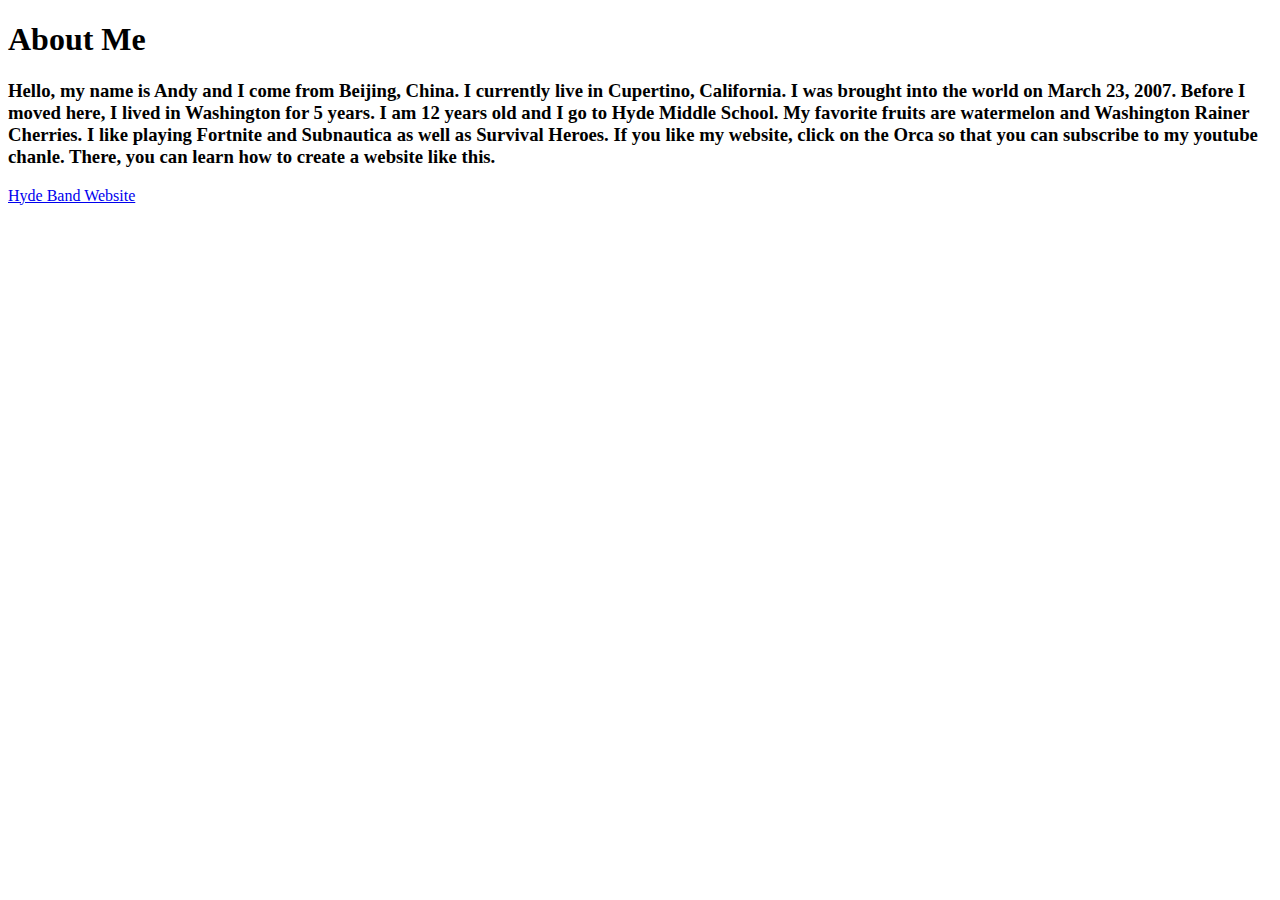
==== coolkid.html @ dd885a50 "Add files via upload" ====
<!doctype html>
<html>
	<head>

	</head>
		<link rel="stylesheet" href="main.css">
</nav>
	<body>
		<h1>About Me</h1>
		<h3>Hello, my name is Andy and I come from Beijing, China. I currently live in Cupertino, California. I was brought into the world on March 23, 2007. Before I moved here, I lived in Washington for 5 years. I am 12 years old and I go to Hyde Middle School. My favorite fruits are watermelon and Washington Rainer Cherries. I like playing Fortnite and Subnautica as well as Survival Heroes. If you like my website, click on the Orca so that you can subscribe to my youtube chanle. There, you can learn how to create a website like this.  </h3>
		<a href="https://www.google.com">Hyde Band Website<a/>
	</br>


	</body>

</html>
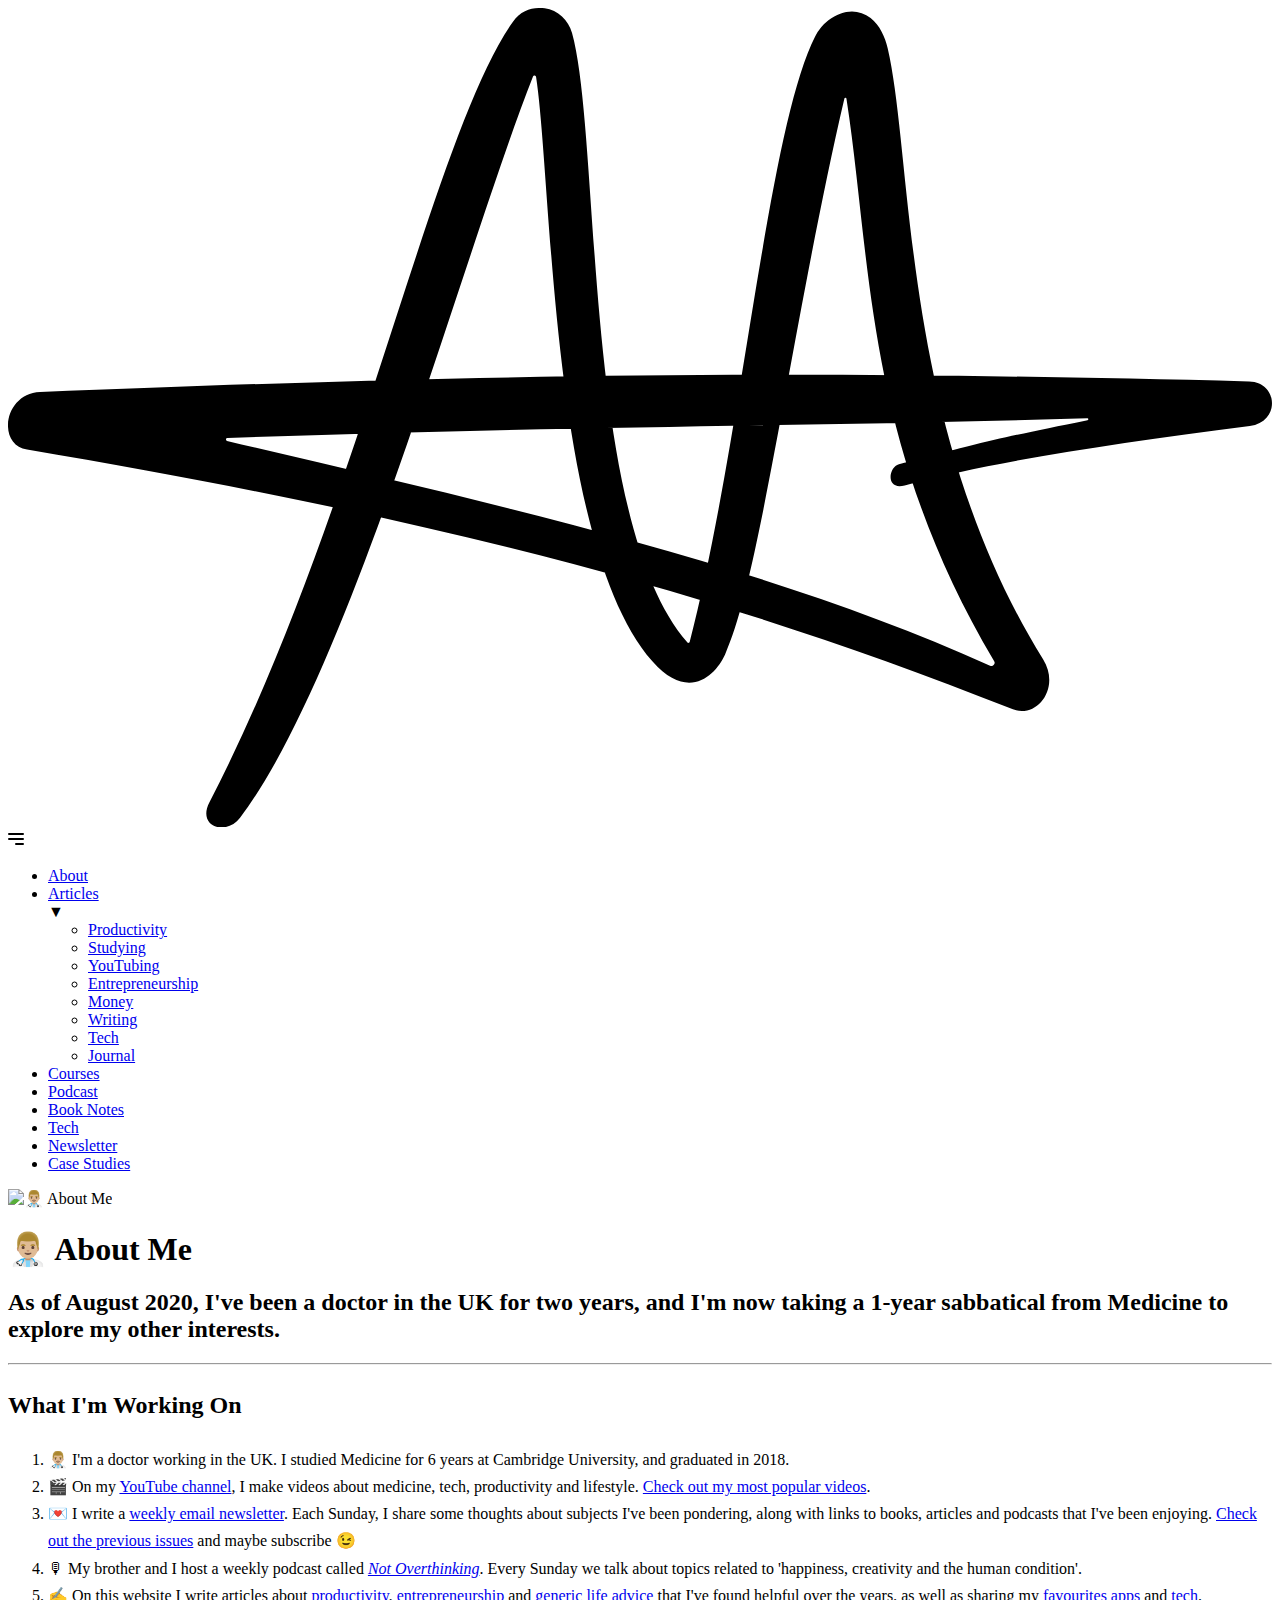
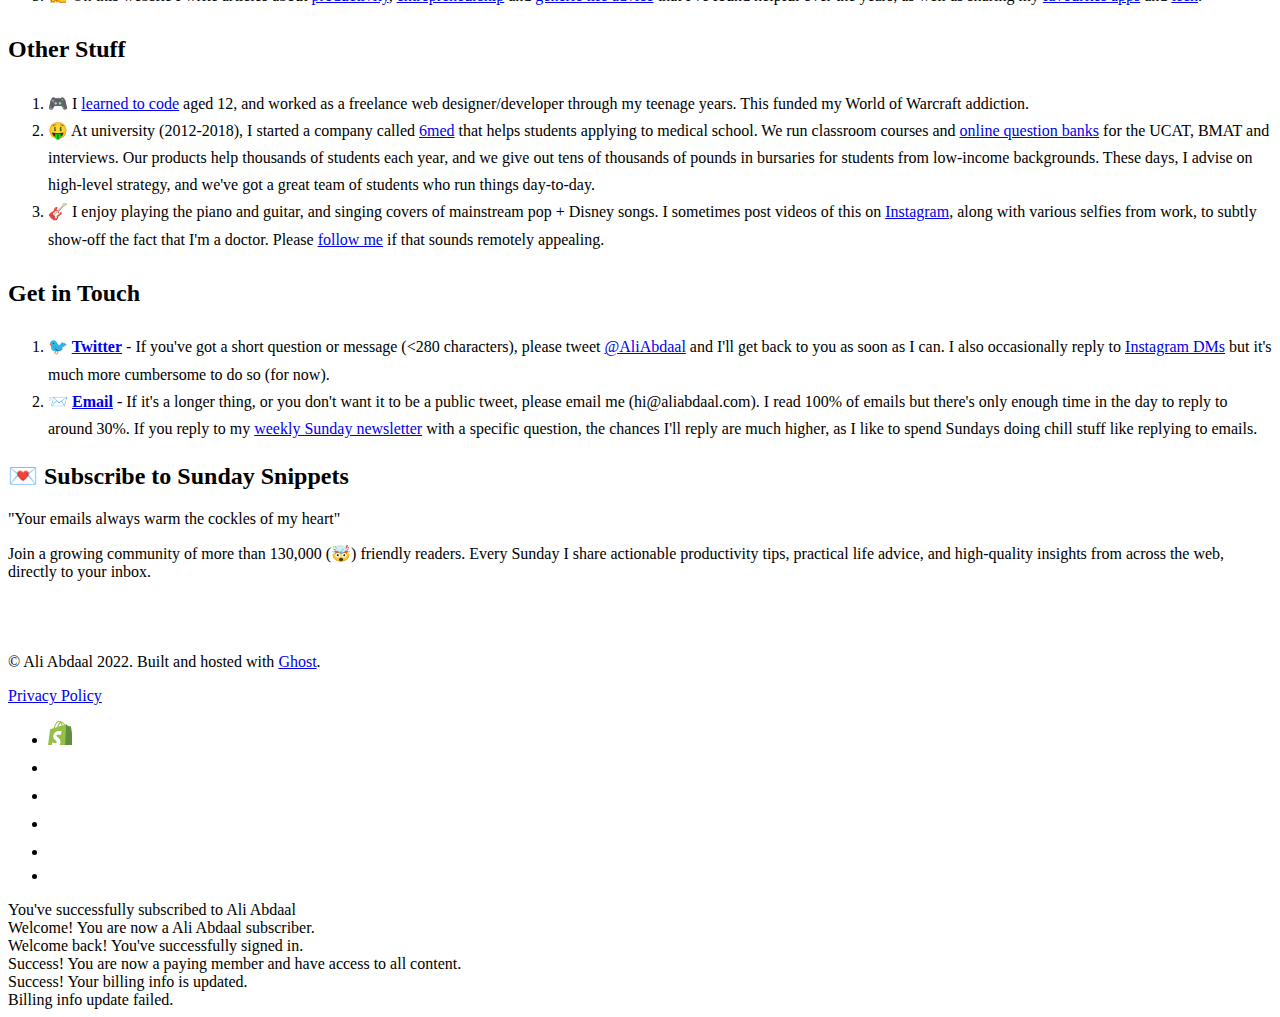
==== commit e498369a: "Update coolkid.html" ====
--- a/coolkid.html
+++ b/coolkid.html
@@ -1,17 +1,510 @@
-<!doctype html>
-<html>
-	<head>
-
-	</head>
-		<link rel="stylesheet" href="main.css">
-</nav>
-	<body>
-		<h1>About Me</h1>
-		<h3>Hello, my name is Andy and I come from Beijing, China. I currently live in Cupertino, California. I was brought into the world on March 23, 2007. Before I moved here, I lived in Washington for 5 years. I am 12 years old and I go to Hyde Middle School. My favorite fruits are watermelon and Washington Rainer Cherries. I like playing Fortnite and Subnautica as well as Survival Heroes. If you like my website, click on the Orca so that you can subscribe to my youtube chanle. There, you can learn how to create a website like this.  </h3>
-		<a href="https://www.google.com">Hyde Band Website<a/>
-	</br>
-
-
-	</body>
-
-</html>+
+<!DOCTYPE html>
+<html lang="en">
+<head>
+
+  <meta charset="utf-8" />
+  <meta http-equiv="X-UA-Compatible" content="IE=edge" />
+  <meta name="HandheldFriendly" content="True" />
+  <meta name="viewport" content="width=device-width, initial-scale=1.0" />
+
+  <title>About Me</title>
+
+  <link rel="stylesheet" href="https://aliabdaal.com/assets/styles.css?v=c1a37dad54">
+  <link rel="stylesheet" href="https://cdnjs.cloudflare.com/ajax/libs/tocbot/4.10.0/tocbot.css" />
+  <link rel="stylesheet" href="https://aliabdaal.com/assets/lite-yt-embed.css?v=c1a37dad54" />
+
+
+  
+  
+  <meta name="description" content="Get to know what I&#x27;m currently working on, some other fun stuff about me, or how to get in touch with me." />
+    <link rel="icon" href="/favicon.png" type="image/png" />
+    <link rel="canonical" href="https://aliabdaal.com/about/" />
+    <meta name="referrer" content="no-referrer-when-downgrade" />
+    
+    <meta property="og:site_name" content="Ali Abdaal" />
+    <meta property="og:type" content="website" />
+    <meta property="og:title" content="About Me" />
+    <meta property="og:description" content="As of August 2020, I&#x27;ve been a doctor in the UK for two years, and I&#x27;m now taking a 1-year sabbatical from Medicine to explore my other interests." />
+    <meta property="og:url" content="https://aliabdaal.com/about/" />
+    <meta property="og:image" content="https://aliabdaal.com/content/images/2021/03/Welcome.svg" />
+    <meta property="article:published_time" content="2016-01-03T01:07:23.000Z" />
+    <meta property="article:modified_time" content="2021-09-29T12:57:23.000Z" />
+    <meta property="article:publisher" content="https://www.facebook.com/ali.abdaal" />
+    <meta property="article:author" content="https://www.facebook.com/aliabdaal" />
+    <meta name="twitter:card" content="summary_large_image" />
+    <meta name="twitter:title" content="About Me" />
+    <meta name="twitter:description" content="As of August 2020, I&#x27;ve been a doctor in the UK for two years, and I&#x27;m now taking a 1-year sabbatical from Medicine to explore my other interests." />
+    <meta name="twitter:url" content="https://aliabdaal.com/about/" />
+    <meta name="twitter:image" content="https://aliabdaal.com/content/images/2021/03/Welcome.svg" />
+    <meta name="twitter:label1" content="Written by" />
+    <meta name="twitter:data1" content="Ali Abdaal" />
+    <meta name="twitter:site" content="@aliabdaal" />
+    <meta name="twitter:creator" content="@aliabdaal" />
+    <meta property="og:image:width" content="960" />
+    <meta property="og:image:height" content="1080" />
+    
+    <script type="application/ld+json">
+{
+    "@context": "https://schema.org",
+    "@type": "Article",
+    "publisher": {
+        "@type": "Organization",
+        "name": "Ali Abdaal",
+        "url": "https://aliabdaal.com/",
+        "logo": {
+            "@type": "ImageObject",
+            "url": "https://aliabdaal.com/content/images/2020/06/ali-abdaal-logo.png"
+        }
+    },
+    "author": {
+        "@type": "Person",
+        "name": "Ali Abdaal",
+        "image": {
+            "@type": "ImageObject",
+            "url": "https://aliabdaal.com/content/images/2018/09/Fb-PP-Ali-Abdaal-smaller.jpeg",
+            "width": 200,
+            "height": 200
+        },
+        "url": "https://aliabdaal.com/404/",
+        "sameAs": [
+            "https://6med.co.uk",
+            "https://www.facebook.com/aliabdaal",
+            "https://twitter.com/aliabdaal"
+        ]
+    },
+    "headline": "About Me",
+    "url": "https://aliabdaal.com/about/",
+    "datePublished": "2016-01-03T01:07:23.000Z",
+    "dateModified": "2021-09-29T12:57:23.000Z",
+    "image": {
+        "@type": "ImageObject",
+        "url": "https://aliabdaal.com/content/images/2021/03/Welcome.svg",
+        "width": 960,
+        "height": 1080
+    },
+    "description": "As of August 2020, I&#x27;ve been a doctor in the UK for two years, and I&#x27;m now taking a 1-year sabbatical from Medicine to explore my other interests.",
+    "mainEntityOfPage": {
+        "@type": "WebPage",
+        "@id": "https://aliabdaal.com/"
+    }
+}
+    </script>
+
+    <meta name="generator" content="Ghost 4.36" />
+    <link rel="alternate" type="application/rss+xml" title="Ali Abdaal" href="https://aliabdaal.com/rss/" />
+    <script defer src="https://unpkg.com/@tryghost/portal@~1.14.0/umd/portal.min.js" data-ghost="https://aliabdaal.com/" crossorigin="anonymous"></script><style id="gh-members-styles">.gh-post-upgrade-cta-content,
+.gh-post-upgrade-cta {
+    display: flex;
+    flex-direction: column;
+    align-items: center;
+    font-family: -apple-system, BlinkMacSystemFont, 'Segoe UI', Roboto, Oxygen, Ubuntu, Cantarell, 'Open Sans', 'Helvetica Neue', sans-serif;
+    text-align: center;
+    width: 100%;
+    color: #ffffff;
+    font-size: 16px;
+}
+
+.gh-post-upgrade-cta-content {
+    border-radius: 8px;
+    padding: 40px 4vw;
+}
+
+.gh-post-upgrade-cta h2 {
+    color: #ffffff;
+    font-size: 28px;
+    letter-spacing: -0.2px;
+    margin: 0;
+    padding: 0;
+}
+
+.gh-post-upgrade-cta p {
+    margin: 20px 0 0;
+    padding: 0;
+}
+
+.gh-post-upgrade-cta small {
+    font-size: 16px;
+    letter-spacing: -0.2px;
+}
+
+.gh-post-upgrade-cta a {
+    color: #ffffff;
+    cursor: pointer;
+    font-weight: 500;
+    box-shadow: none;
+    text-decoration: underline;
+}
+
+.gh-post-upgrade-cta a:hover {
+    color: #ffffff;
+    opacity: 0.8;
+    box-shadow: none;
+    text-decoration: underline;
+}
+
+.gh-post-upgrade-cta a.gh-btn {
+    display: block;
+    background: #ffffff;
+    text-decoration: none;
+    margin: 28px 0 0;
+    padding: 8px 18px;
+    border-radius: 4px;
+    font-size: 16px;
+    font-weight: 600;
+}
+
+.gh-post-upgrade-cta a.gh-btn:hover {
+    opacity: 0.92;
+}</style>
+    <script defer src="/public/cards.min.js?v=c1a37dad54"></script>
+    <link rel="stylesheet" type="text/css" href="/public/cards.min.css?v=c1a37dad54">
+    <!-- RightMessage -->
+<script type="text/javascript"> 
+(function(p, a, n, d, o, b, c) {
+    o = n.createElement('script'); o.type = 'text/javascript'; o.async = true; o.src = 'https://tb.rightmessage.com/'+p+'.js';
+    b = n.getElementsByTagName('script')[0]; d = function(h, u, i) { var c = n.createElement('style'); c.id = 'rmcloak'+i;
+        c.type = 'text/css'; c.appendChild(n.createTextNode('.rmcloak'+h+'{visibility:hidden}.rmcloak'+u+'{display:none}'));
+        b.parentNode.insertBefore(c, b); return c; }; c = d('', '-hidden', ''); d('-stay-invisible', '-stay-hidden', '-stay');
+    setTimeout(o.onerror = function() { c.parentNode && c.parentNode.removeChild(c); }, a); b.parentNode.insertBefore(o, b);
+})('2142684676', 20000, document);
+</script>
+
+<!-- Google Tag Manager -->
+<script>(function(w,d,s,l,i){w[l]=w[l]||[];w[l].push({'gtm.start':
+new Date().getTime(),event:'gtm.js'});var f=d.getElementsByTagName(s)[0],
+j=d.createElement(s),dl=l!='dataLayer'?'&l='+l:'';j.async=true;j.src=
+'https://www.googletagmanager.com/gtm.js?id='+i+dl;f.parentNode.insertBefore(j,f);
+})(window,document,'script','dataLayer','GTM-TW2L5CJ');</script>
+<!-- End Google Tag Manager -->
+
+<meta name="google-site-verification" content="8fdnkuK9-0fmGnV9JpsC9TPpG4NmUQ0nZcz5SOJsfzQ" />
+
+<script>
+  var search_api_key = '7e8dd87b3bc3b81c7c5b78ccdf';
+</script>
+
+<style>
+    
+    .post-content {
+        line-height:1.7;
+    }
+    
+    .table-of-contents h4 {
+        margin-bottom:15px;
+    }
+    
+    .toc-link.node-name--H2 {
+        font-weight:600 !important;
+    }
+    
+    .hub-sidebar h2 {
+        margin-bottom:10px;
+    }
+    
+</style>
+
+<!-- Meta Pixel Code -->
+<script>
+  !function(f,b,e,v,n,t,s)
+  {if(f.fbq)return;n=f.fbq=function(){n.callMethod?
+  n.callMethod.apply(n,arguments):n.queue.push(arguments)};
+  if(!f._fbq)f._fbq=n;n.push=n;n.loaded=!0;n.version='2.0';
+  n.queue=[];t=b.createElement(e);t.async=!0;
+  t.src=v;s=b.getElementsByTagName(e)[0];
+  s.parentNode.insertBefore(t,s)}(window, document,'script',
+  'https://connect.facebook.net/en_US/fbevents.js');
+  fbq('init', '351910613445047');
+  fbq('track', 'PageView');
+</script>
+<noscript><img height="1" width="1" style="display:none"
+  src="https://www.facebook.com/tr?id=351910613445047&ev=PageView&noscript=1"
+/></noscript>
+<!-- End Meta Pixel Code -->
+
+<script async src='https://dash.sparkloop.app/widget/MFdf5f7d01dc/embed.js' data-sparkloop></script><style>:root {--ghost-accent-color: #15171A;}</style>
+
+</head>
+<body class="page-template page-about">
+
+<script src="https://aliabdaal.com/assets/lite-yt-embed.js?v=c1a37dad54"></script>
+
+<!-- Google Tag Manager (noscript) -->
+<noscript><iframe src="https://www.googletagmanager.com/ns.html?id=GTM-TW2L5CJ"
+height="0" width="0" style="display:none;visibility:hidden"></iframe></noscript>
+<!-- End Google Tag Manager (noscript) -->
+
+  <div class="head"> 
+  <nav class="container">
+    <div class="head__logo">
+      <a aria-label="logo" class="nolink" href="https://aliabdaal.com">
+        <svg class="logo" xmlns="http://www.w3.org/2000/svg" viewBox="0 0 732.8 475.09"><path d="M694.07,579c51.37-13.9,117.35-23.83,200.06-34.5,17.77-2.3,16.66-25.33-.35-25.77-247.71-6.46-426.56-5.06-701,6.15-20.95.85-25.22,30.33-7.53,33.34,230.48,39.29,390.22,78.62,571.55,150.58,13.84,5.5,27.86-12.31,17.49-29-82.52-132.73-75-288.52-90.06-354.08-1.55-6.74-4.54-13.33-9.93-17.66-6.9-5.54-16-5.16-24.45,1.24a27,27,0,0,0-7.64,9.26C614.56,372.74,600,551.75,569.4,669.71a.76.76,0,0,1-1.3.31c-61.23-69.74-50-292.19-66.9-353.31-2.06-7.44-8.16-13.36-15.82-14.31-6.39-.79-13.37.49-18.63,8C419.51,378,376.65,597.21,291,762.65c-7.45,14.38,9.63,19.69,17.73,9,64.46-85.29,128.8-325.22,169.84-429.76a.92.92,0,0,1,1.77.21c9.48,61.88,8.31,271.46,67.44,338.86,21.15,24.11,36.93,7.58,42.15-4,7.66-17,14.46-46,20.7-76.56,14.08-69.11,29.78-166.16,48.48-245.78a.6.6,0,0,1,1.17.06c14.69,94.71,10.42,199.49,85.59,326.08a1.86,1.86,0,0,1-2.32,2.72c-131.81-59.55-289.47-94.2-442.38-130.3a.84.84,0,0,1,.23-1.65c191.5-6.9,318.92-6.43,498.55-11.43a.53.53,0,0,1,.1,1.06c-42.88,8.68-57,11.55-109.33,25.61C684.61,568.36,682.83,582.05,694.07,579Z" transform="translate(-174.2 -302.2)"/></svg>
+      </a>
+    </div>
+    <div class="head__nav fssmall">
+      <div class="nav-wrapper">
+        <span class="nav-trigger">
+          <svg xmlns="http://www.w3.org/2000/svg" width="16" height="16"><g fill="var(--color-default)"><path d="M8 14h7a1 1 0 000-2H8a1 1 0 000 2zM1 4h14a1 1 0 000-2H1a1 1 0 000 2zM1 9h14a1 1 0 000-2H1a1 1 0 000 2z"/></g></svg>
+        </span>
+        <ul class="nav">
+    <li class="nav-about nav-current"><a href="https://aliabdaal.com/about/">About</a></li>
+    <li class="nav-articles"><a href="https://aliabdaal.com/articles/">Articles</a></li>
+    <li class="nav-courses"><a href="https://aliabdaal.com/courses/">Courses</a></li>
+    <li class="nav-podcast"><a href="https://aliabdaal.com/podcast/">Podcast</a></li>
+    <li class="nav-book-notes"><a href="https://aliabdaal.com/book-notes/">Book Notes</a></li>
+    <li class="nav-tech"><a href="https://aliabdaal.com/tech/">Tech</a></li>
+    <li class="nav-newsletter"><a href="https://aliabdaal.com/newsletter/">Newsletter</a></li>
+    <li class="nav-case-studies"><a href="https://aliabdaal.com/ptya-case-studies/">Case Studies</a></li>
+</ul>
+
+      </div>
+    </div>
+  </nav>
+</div>  
+
+  
+<div class="main-content">
+
+  <article class="post page">
+
+    <div class="post-header tc">
+
+      <div class="container">
+
+        <img src="/content/images/size/w600/2021/03/Welcome.svg" alt="👨🏼‍⚕️ About Me" class="post-image" />
+
+        <h1 class="lhtitle font-heading mb1 mt0 fs36">👨🏼‍⚕️ About Me</h1>
+
+        <h2 class="fs24 normal mb2">As of August 2020, I&#x27;ve been a doctor in the UK for two years, and I&#x27;m now taking a 1-year sabbatical from Medicine to explore my other interests.</h2>
+
+        <hr class="line line--center">
+
+      </div>
+
+    </div>
+
+    <div class="container post-content centered mt4">
+      <h2 id="what-i-m-working-on">What I'm Working On </h2><ol><li>👨🏼‍⚕️ I'm a doctor working in the UK. I studied Medicine for 6 years at Cambridge University, and graduated in 2018. </li><li>🎬 On my <a href="https://www.youtube.com/aliabdaal">YouTube channel</a>, I make videos about medicine, tech, productivity and lifestyle. <a href="https://www.youtube.com/user/Sepharoth64/videos?view=0&amp;sort=p&amp;flow=grid">Check out my most popular videos</a>.</li><li>💌 I write a <a href="https://aliabdaal.com/friendzone/">weekly email newsletter</a>. Each Sunday, I share some thoughts about subjects I've been pondering, along with links to books, articles and podcasts that I've been enjoying. <a href="https://aliabdaal.com/friendzone/">Check out the previous issues</a> and maybe subscribe 😉</li><li>🎙 My brother and I host a weekly podcast called <em><a href="https://aliabdaal.com/podcast/">Not Overthinking</a></em>. Every Sunday we talk about topics related to 'happiness, creativity and the human condition'.</li><li>✍️ On this website I write articles about <a href="https://aliabdaal.com/tag/productivity/">productivity</a>, <a href="https://aliabdaal.com/entrepreneurship/">entrepreneurship</a> and <a href="https://aliabdaal.com/tag/life/">generic life advice</a> that I've found helpful over the years, as well as sharing my <a href="https://aliabdaal.com/apps/">favourites apps</a> and <a href="https://aliabdaal.com/tech/">tech</a>.</li></ol><h2 id="other-stuff">Other Stuff</h2><ol><li>🎮 I <a href="https://aliabdaal.com/learn-coding/">learned to code</a> aged 12, and worked as a freelance web designer/developer through my teenage years. This funded my World of Warcraft addiction.</li><li>🤑 At university (2012-2018), I started a company called <a href="https://6med.co.uk">6med</a> that helps students applying to medical school. We run classroom courses and <a href="https://bmat.ninja">online question banks</a> for the UCAT, BMAT and interviews. Our products help thousands of students each year, and we give out tens of thousands of pounds in bursaries for students from low-income backgrounds. These days, I advise on high-level strategy, and we've got a great team of students who run things day-to-day. </li><li>🎸 I enjoy playing the piano and guitar, and singing covers of mainstream pop + Disney songs. I sometimes post videos of this on <a href="https://instagram.com/aliabdaal">Instagram</a>, along with various selfies from work, to subtly show-off the fact that I'm a doctor. Please <a href="https://instagram.com/aliabdaal">follow me</a> if that sounds remotely appealing. </li></ol><h2 id="get-in-touch">Get in Touch</h2><ol><li><strong>🐦 </strong><a href="https://twitter.com/aliabdaal"><strong>Twitter</strong></a> - If you've got a short question or message (&lt;280 characters), please tweet <a href="https://twitter.com/aliabdaal">@AliAbdaal</a> and I'll get back to you as soon as I can. I also occasionally reply to <a href="https://instagram.com/aliabdaal">Instagram DMs</a> but it's much more cumbersome to do so (for now). </li><li><strong>📨 </strong><a href="mailto:hi@aliabdaal.com"><strong>Email</strong></a> - If it's a longer thing, or you don't want it to be a public tweet, please email me (hi@aliabdaal.com). I read 100% of emails but there's only enough time in the day to reply to around 30%. If you reply to my <a href="https://aliabdaal.com/friendzone/">weekly Sunday newsletter</a> with a specific question, the chances I'll reply are much higher, as I like to spend Sundays doing chill stuff like replying to emails. </li></ol>
+    </div>
+
+  </article>
+
+</div>
+
+
+
+    
+  
+    <section class="newsletter-block">
+      <div class="container footer-cols">
+        <div class="footer-col">
+          <h2 class="mb2 fs28">&#128140; Subscribe to Sunday Snippets</h2>
+          <p>"Your emails always warm the cockles of my heart"</p>
+          <p>Join a growing community of more than 130,000 (&#129327;) friendly readers. Every Sunday I share actionable productivity tips, practical life advice, and high-quality insights from across the web, directly to your inbox.</p>
+        </div>
+
+        <div class="footer-col" style="padding-top:40px;">
+          <script async data-uid="99c4b0649f" src="https://aliabdaal.ck.page/99c4b0649f/index.js"></script>
+        </div>
+      </div>
+    </section>
+
+  
+
+    <footer>
+      <div class="container footer-cols">
+        
+        <div class="footer-col">
+          <p>&copy; Ali Abdaal 2022. Built and hosted with <a href="https://ghost.org/ali">Ghost</a>.</p>
+          <p style="margin-top: 1rem;"><a href="https://aliabdaal.com/privacy-policy/">Privacy Policy</a></p>
+        </div>
+        <div class="footer-col tr">
+          <ul class="social-list">
+
+            <li>
+              <a href="https://essentiali.co/" aria-label="Shopify" target="_blank" rel="noopener">
+                <svg xmlns="http://www.w3.org/2000/svg" width="24" height="24" viewbox="4.5 1.5 51 49"><path d="M53.137 12.484c-.047-.283-.278-.5-.564-.527-.225-.037-5.17-.376-5.17-.376l-3.77-3.77c-.34-.376-1.092-.266-1.376-.188-.037 0-.752.225-1.922.605-1.137-3.29-3.15-6.306-6.696-6.306h-.303C32.32.605 31.076 0 30.026 0c-8.256.037-12.19 10.333-13.434 15.594l-5.77 1.77c-1.77.564-1.835.605-2.073 2.293L3.882 57.175 40.35 64l19.763-4.26c0-.037-6.94-46.897-6.976-47.255zM38.313 8.86c-.917.303-1.963.605-3.09.945v-.68a15.03 15.03 0 0 0-.752-4.999c1.848.284 3.09 2.357 3.843 4.733zm-6.068-4.298c.603 1.778.883 3.65.826 5.527v.34l-6.375 1.963c1.248-4.66 3.55-6.962 5.55-7.83zm-2.45-2.293a1.94 1.94 0 0 1 1.055.339c-2.66 1.238-5.472 4.366-6.678 10.627l-5.045 1.546C20.55 10.03 23.87 2.26 29.792 2.26z" fill="#95bf47"/><path d="M52.573 11.957c-.225-.037-5.17-.376-5.17-.376l-3.77-3.77c-.14-.142-.33-.223-.527-.225L40.354 64l19.763-4.26-6.98-47.218a.68.68 0 0 0-.564-.564z" fill="#5e8e3e"/><path d="M33.64 22.89l-2.454 7.242c-1.483-.718-3.104-1.104-4.752-1.133-3.848 0-4.036 2.412-4.036 3.018 0 3.298 8.636 4.564 8.636 12.333 0 6.11-3.885 10.03-9.1 10.03-6.26 0-9.467-3.885-9.467-3.885l1.665-5.55s3.28 2.83 6.073 2.83a2.47 2.47 0 0 0 2.564-2.49c0-4.34-7.09-4.527-7.09-11.618 0-5.962 4.298-11.77 12.934-11.77 3.394.05 5.018.99 5.018.99z" fill="#fff"/></svg>
+              </a>
+            </li>
+
+            <li>
+              <a href="https://twitter.com/aliabdaal" aria-label="Twitter" target="_blank" rel="noopener">
+                <svg xmlns="http://www.w3.org/2000/svg" width="24" height="24" viewBox="0 0 24 24"><path fill="#fff" d="M24 4.6c-.9.4-1.8.7-2.8.8 1-.6 1.8-1.6 2.2-2.7-1 .6-2 1-3.1 1.2-.9-1-2.2-1.6-3.6-1.6-2.7 0-4.9 2.2-4.9 4.9 0 .4 0 .8.1 1.1-4.2-.2-7.8-2.2-10.2-5.2-.5.8-.7 1.6-.7 2.5 0 1.7.9 3.2 2.2 4.1-.8 0-1.6-.2-2.2-.6v.1c0 2.4 1.7 4.4 3.9 4.8-.4.1-.8.2-1.3.2-.3 0-.6 0-.9-.1.6 2 2.4 3.4 4.6 3.4-1.7 1.3-3.8 2.1-6.1 2.1-.4 0-.8 0-1.2-.1 2.2 1.4 4.8 2.2 7.5 2.2 9.1 0 14-7.5 14-14v-.6c1-.7 1.8-1.6 2.5-2.5z"/></svg>
+              </a>
+            </li>
+
+            <li>
+              <a href="https://youtube.com/aliabdaal" aria-label="YouTube" target="_blank" rel="noopener">
+                <svg xmlns="http://www.w3.org/2000/svg" width="24" height="24" viewBox="0 0 24 24"><path fill="#fff" d="M23.8 7.2s-.2-1.7-1-2.4c-.9-1-1.9-1-2.4-1-3.4-.2-8.4-.2-8.4-.2s-5 0-8.4.2c-.5.1-1.5.1-2.4 1-.7.7-1 2.4-1 2.4S0 9.1 0 11.1v1.8c0 1.9.2 3.9.2 3.9s.2 1.7 1 2.4c.9 1 2.1.9 2.6 1 1.9.2 8.2.2 8.2.2s5 0 8.4-.3c.5-.1 1.5-.1 2.4-1 .7-.7 1-2.4 1-2.4s.2-1.9.2-3.9V11c0-1.9-.2-3.8-.2-3.8zM9.5 15.1V8.4l6.5 3.4-6.5 3.3z"/></svg>
+              </a>
+            </li>
+
+            <li>
+              <a href="https://www.facebook.com/aliabdaal" aria-label="Facebook" target="_blank" rel="noopener">
+                <svg xmlns="http://www.w3.org/2000/svg" width="24" height="24" viewBox="0 0 24 24"><path fill="#fff" d="M9.032 23L9 13H5V9h4V6.5C9 2.789 11.298 1 14.61 1c1.585 0 2.948.118 3.345.17v3.88H15.66c-1.8 0-2.15.856-2.15 2.112V9h5.241l-2 4h-3.24v10H9.032z"/></svg>
+              </a>
+            </li>
+
+            <li>
+              <a href="https://www.instagram.com/AliAbdaal/" aria-label="Instagram" target="_blank" rel="noopener">
+                <svg xmlns="http://www.w3.org/2000/svg" width="24" height="24" viewBox="0 0 24 24"><g fill="#fff"><path d="M12 2.162c3.204 0 3.584.012 4.849.07 1.366.062 2.633.336 3.608 1.311.975.975 1.249 2.242 1.311 3.608.058 1.265.07 1.645.07 4.849s-.012 3.584-.07 4.849c-.062 1.366-.336 2.633-1.311 3.608-.975.975-2.242 1.249-3.608 1.311-1.265.058-1.645.07-4.849.07s-3.584-.012-4.849-.07c-1.366-.062-2.633-.336-3.608-1.311-.975-.975-1.249-2.242-1.311-3.608-.058-1.265-.07-1.645-.07-4.849s.012-3.584.07-4.849c.062-1.366.336-2.633 1.311-3.608.975-.975 2.242-1.249 3.608-1.311 1.265-.058 1.645-.07 4.849-.07M12 0C8.741 0 8.332.014 7.052.072c-1.95.089-3.663.567-5.038 1.942C.639 3.389.161 5.102.072 7.052.014 8.332 0 8.741 0 12c0 3.259.014 3.668.072 4.948.089 1.95.567 3.663 1.942 5.038 1.375 1.375 3.088 1.853 5.038 1.942C8.332 23.986 8.741 24 12 24s3.668-.014 4.948-.072c1.95-.089 3.663-.567 5.038-1.942 1.375-1.375 1.853-3.088 1.942-5.038.058-1.28.072-1.689.072-4.948s-.014-3.668-.072-4.948c-.089-1.95-.567-3.663-1.942-5.038C20.611.639 18.898.161 16.948.072 15.668.014 15.259 0 12 0z"/><path d="M12 5.838a6.162 6.162 0 100 12.324 6.162 6.162 0 000-12.324zM12 16a4 4 0 110-8 4 4 0 010 8z"/><circle cx="18.406" cy="5.594" r="1.44"/></g></svg>
+              </a>
+            </li>
+
+            <li>
+              <a href="/rss" aria-label="RSS" target="_blank" rel="noopener" title="RSS">
+                <svg xmlns="http://www.w3.org/2000/svg" width="20" height="20" viewBox="0 0 24 24"><path fill="#fff" d="M6.503 20.752A3.25 3.25 0 013.252 24 3.25 3.25 0 010 20.752a3.25 3.25 0 013.252-3.248 3.25 3.25 0 013.251 3.248zM0 8.18v4.811c6.05.062 10.96 4.966 11.022 11.009h4.817C15.777 15.29 8.721 8.242 0 8.18zm0-3.368C10.58 4.858 19.152 13.406 19.183 24H24C23.97 10.769 13.245.046 0 0v4.812z"/></svg>
+              </a>
+            </li>
+          </ul>
+        </div>
+
+      </div>
+
+    </footer>
+  <div class="notification notification-subscribe">
+    <a class="notification-close" href="javascript:;"></a>
+    You've successfully subscribed to Ali Abdaal
+</div>
+
+<div class="notification notification-signup">
+    <a class="notification-close" href="javascript:;"></a>
+    Welcome! You are now a Ali Abdaal subscriber.
+</div>
+
+<div class="notification notification-signin">
+    <a class="notification-close" href="javascript:;"></a>
+    Welcome back! You've successfully signed in.
+</div>
+
+<div class="notification notification-checkout">
+    <a class="notification-close" href="javascript:;"></a>
+    Success! You are now a paying member and have access to all content.
+</div>
+
+<div class="notification notification-billing-update">
+    <a class="notification-close" href="javascript:;"></a>
+    Success! Your billing info is updated.
+</div>
+
+<div class="notification notification-billing-update-cancel">
+    <a class="notification-close" href="javascript:;"></a>
+    Billing info update failed.
+</div>
+
+<script>
+    // Parse the URL parameter
+    function getParameterByName(name, url) {
+        if (!url) url = window.location.href;
+        name = name.replace(/[\[\]]/g, "\\$&");
+        var regex = new RegExp("[?&]" + name + "(=([^&#]*)|&|#|$)"),
+            results = regex.exec(url);
+        if (!results) return null;
+        if (!results[2]) return '';
+        return decodeURIComponent(results[2].replace(/\+/g, " "));
+    }
+
+    // Give the parameter a variable name
+    var action = getParameterByName('action');
+    var stripe = getParameterByName('stripe');
+
+    // Ghost will always come back to the homepage; 
+    //  some of these redirect to appropriate pages
+    
+    if (action == 'subscribe') {
+        document.body.className = document.body.className + " subscribe-success";
+    }
+    if (action == 'signup') {
+        document.body.className = document.body.className + " subscribe-success";
+    }
+    if (action == 'signin') {
+        document.body.className = document.body.className + " signin-success";
+    }
+    if (stripe == 'success') {
+        if (window.location.pathname == '/') {
+            window.location = 'https://aliabdaal.com/?stripe=success';
+        }
+        document.body.className = document.body.className + " checkout-success";
+    }
+    if (stripe == 'billing-update-success') {
+        document.body.className = document.body.className + " billing-success";
+    }
+    if (stripe == 'billing-update-cancel') {
+        document.body.className = document.body.className + " billing-cancel";
+    }
+
+
+    Array.from(document.getElementsByClassName('notification-close')).forEach(close => {
+        close.addEventListener("click", function (e) {
+            e.preventDefault();
+            let n = e.target.closest('.notification')
+            n.className = n.className + ' closed';
+            var uri = window.location.toString();
+            if (uri.indexOf("?") > 0) {
+                var clean_uri = uri.substring(0, uri.indexOf("?"));
+                window.history.replaceState({}, document.title, clean_uri);
+            }
+        })
+    });
+</script>
+  <script>
+    let articleLink = document.getElementsByClassName('nav-articles')[0]
+    let articleNavHtml = '<div class="nav-wrapper subnav"><span class="nav-trigger">▼</span><ul class="nav">'
+      articleNavHtml += '<li><a href="/productivity/">Productivity</a></li>'
+      articleNavHtml += '<li><a href="/studying/">Studying</a></li>'
+      articleNavHtml += '<li><a href="/youtube/">YouTubing</a></li>'
+      articleNavHtml += '<li><a href="/entrepreneurship/">Entrepreneurship</a></li>'
+      articleNavHtml += '<li><a href="/money/">Money</a></li>'
+      articleNavHtml += '<li><a href="/writing/">Writing</a></li>'
+      articleNavHtml += '<li><a href="/tech/">Tech</a></li>'
+      articleNavHtml += '<li><a href="/journal/">Journal</a></li>'
+    articleLink.innerHTML += articleNavHtml + '</ul></div>';
+  </script>
+
+    <script src="https://cdnjs.cloudflare.com/ajax/libs/jquery/3.5.1/jquery.slim.js" integrity="sha512-1lagjLfnC1I0iqH9plHYIUq3vDMfjhZsLy9elfK89RBcpcRcx4l+kRJBSnHh2Mh6kLxRHoObD1M5UTUbgFy6nA==" crossorigin="anonymous"></script>
+<script src="https://cdnjs.cloudflare.com/ajax/libs/fitvids/1.2.0/jquery.fitvids.min.js" integrity="sha512-/2sZKAsHDmHNoevKR/xsUKe+Bpf692q4tHNQs9VWWz0ujJ9JBM67iFYbIEdfDV9I2BaodgT5MIg/FTUmUv3oyQ==" crossorigin="anonymous"></script>
+<script src="https://cdnjs.cloudflare.com/ajax/libs/tocbot/4.10.0/tocbot.min.js"></script>
+
+<script>
+/* ToC */
+tocbot.init({
+  tocSelector: '.toc',
+  contentSelector: '.post-content',
+  hasInnerContainers: true,
+  collapseDepth: 6,
+});
+
+/* FitVids */
+$(document).ready(function () {
+  var $postContent = $(".main-content");
+  $postContent.fitVids();
+});
+
+// Gallery layout
+var images = document.querySelectorAll('.kg-gallery-image img');
+images.forEach(function (image) {
+    var container = image.closest('.kg-gallery-image');
+    var width = image.attributes.width.value;
+    var height = image.attributes.height.value;
+    var ratio = width / height;
+    container.style.flex = ratio + ' 1 0%';
+})
+
+let toc = document.getElementsByClassName('toc')[0]
+if (toc !== undefined && toc.innerHTML == '') {
+  document.getElementsByClassName('table-of-contents')[0].style.display = 'none'
+}
+</script>
+
+  <script>
+$(function() {
+$('.post-content a').filter(function() {
+	return this.hostname && this.hostname !== location.hostname;
+}).attr('target', '_blank');
+});
+</script>
+
+<script async>(function(s,u,m,o,j,v){j=u.createElement(m);v=u.getElementsByTagName(m)[0];j.async=1;j.src=o;j.dataset.sumoSiteId='a117e2c67efd486ec54f523c168d4b631f93301fc5f3ff7d1f31d4f0ceb5d30f';v.parentNode.insertBefore(j,v)})(window,document,'script','//load.sumo.com/');</script>
+
+</body>
+</html>
